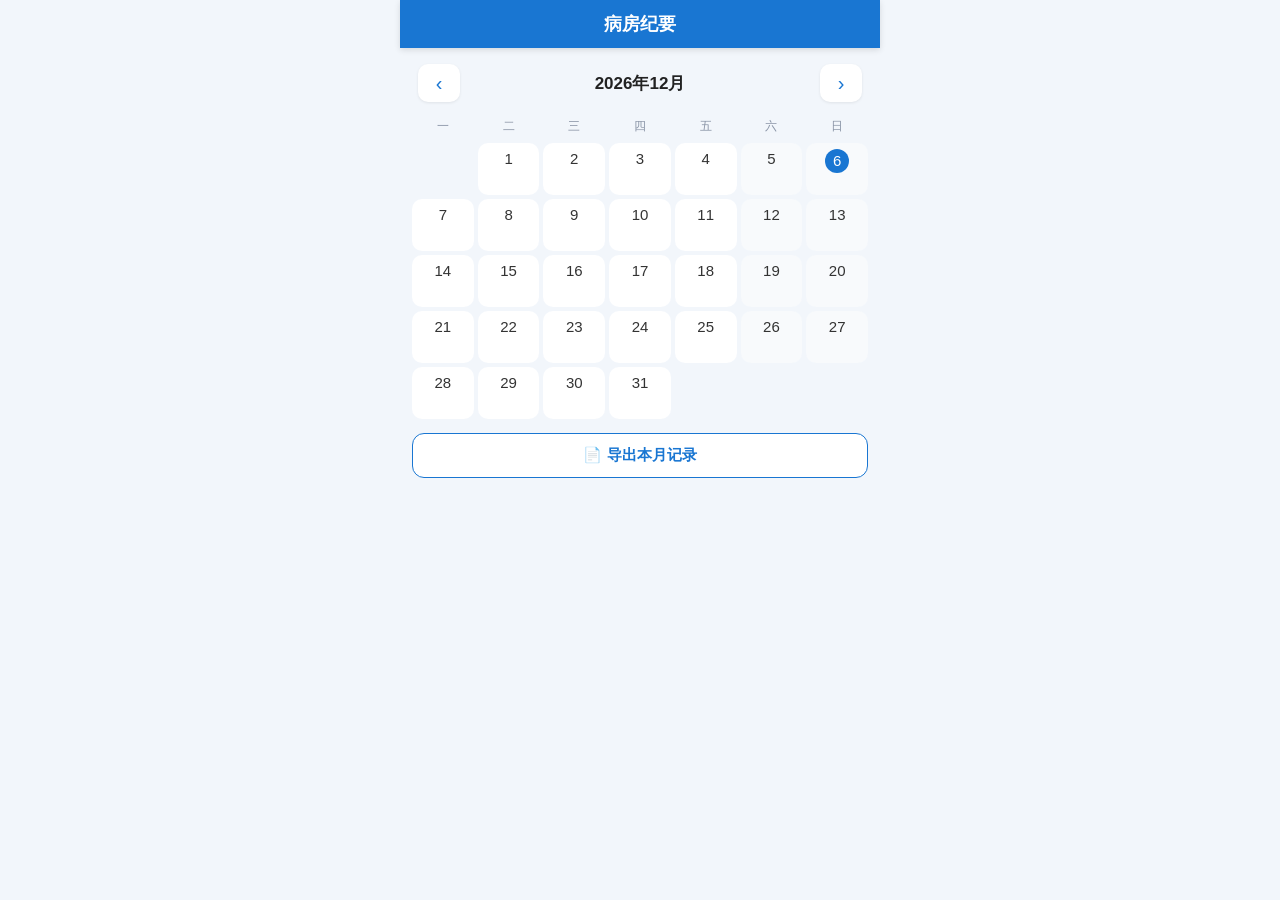
==== bingfang/index.html @ c1b01ab0 "新增病房纪要 PWA（bingfang/）" ====
<!DOCTYPE html>
<html lang="zh-CN">
<head>
<meta charset="UTF-8">
<meta name="viewport" content="width=device-width, initial-scale=1.0, maximum-scale=1.0, user-scalable=no, viewport-fit=cover">
<title>病房纪要</title>
<meta name="apple-mobile-web-app-capable" content="yes">
<meta name="mobile-web-app-capable" content="yes">
<meta name="apple-mobile-web-app-status-bar-style" content="default">
<meta name="apple-mobile-web-app-title" content="病房纪要">
<meta name="theme-color" content="#1976d2">
<link rel="apple-touch-icon" href="病房纪要-icon-180.png">
<link rel="icon" href="病房纪要-icon-192.png">
<link rel="manifest" href="manifest.json">
<style>
* { margin:0; padding:0; box-sizing:border-box; -webkit-tap-highlight-color:transparent; }
html,body { height:100%; }
body {
  font-family:-apple-system,BlinkMacSystemFont,"PingFang SC","Helvetica Neue",sans-serif;
  background:#f2f6fb; color:#222; max-width:480px; margin:0 auto;
  display:flex; flex-direction:column; height:100dvh;
}
header.appbar {
  background:#1976d2; color:#fff; padding:calc(env(safe-area-inset-top) + 12px) 16px 12px;
  font-size:18px; font-weight:600; text-align:center; flex-shrink:0;
  box-shadow:0 2px 6px rgba(0,0,0,.12); z-index:10;
}
main { flex:1; overflow-y:auto; -webkit-overflow-scrolling:touch; padding:12px 12px 20px; }

/* ===== 日历视图 ===== */
.cal-head { display:flex; align-items:center; justify-content:space-between; padding:4px 6px 12px; }
.cal-head .ym { font-size:17px; font-weight:600; }
.cal-head button {
  border:none; background:#fff; color:#1976d2; font-size:20px; width:42px; height:38px;
  border-radius:10px; box-shadow:0 1px 3px rgba(0,0,0,.08); cursor:pointer;
}
.cal-grid { display:grid; grid-template-columns:repeat(7,1fr); gap:4px; }
.cal-grid .dow { text-align:center; font-size:12px; color:#8a94a6; padding:4px 0; }
.cal-cell {
  background:#fff; border-radius:10px; min-height:52px; padding:5px 2px 6px;
  display:flex; flex-direction:column; align-items:center; gap:3px; cursor:pointer;
  border:1.5px solid transparent;
}
.cal-cell.blank { background:none; cursor:default; }
.cal-cell.weekend { background:#f8fafc; }
.cal-cell .num { font-size:15px; font-weight:500; color:#333; line-height:1.3; }
.cal-cell.today .num {
  background:#1976d2; color:#fff; border-radius:50%; width:24px; height:24px;
  display:flex; align-items:center; justify-content:center;
}
.cal-cell.has-note { border-color:#90caf9; }
.cal-cell .dot-mark { width:6px; height:6px; border-radius:50%; background:#43a047; }
.cal-cell .dot-mark.none { background:transparent; }
.export-btn {
  width:100%; margin-top:14px; border:1px solid #1976d2; background:#fff; color:#1976d2;
  font-size:15px; font-weight:600; padding:12px 0; border-radius:12px; cursor:pointer;
}
.export-btn:active { background:#e3f2fd; }

/* ===== 日记视图 ===== */
.day-head { display:flex; align-items:center; gap:10px; margin-bottom:12px; }
.back-btn {
  border:none; background:#fff; color:#1976d2; font-size:14px; font-weight:600;
  padding:9px 14px; border-radius:10px; box-shadow:0 1px 3px rgba(0,0,0,.08); cursor:pointer;
  white-space:nowrap;
}
.day-title { font-size:16px; font-weight:700; color:#1976d2; }
.slot-card { border-radius:14px; padding:14px; margin-bottom:14px; box-shadow:0 1px 4px rgba(0,0,0,.06); }
.slot-card.morning { background:#fff8e1; }
.slot-card.afternoon { background:#e3f2fd; }
.slot-card.evening { background:#f3e5f5; }
.slot-name { font-size:16px; font-weight:700; margin-bottom:10px; color:#333; }
.time-row { display:flex; align-items:center; gap:8px; margin-bottom:10px; }
.time-row label { font-size:13px; color:#5a6675; white-space:nowrap; }
.time-row select {
  flex:1; border:1px solid #d3dce8; border-radius:10px; padding:9px 10px; font-size:15px;
  background:#fff; color:#222; min-height:44px;
}
.time-row .sep { color:#8a94a6; }
.work-area, .people-input {
  width:100%; border:1px solid #d3dce8; border-radius:10px; padding:10px 12px;
  font-size:15px; line-height:1.6; background:#fff; color:#222; outline:none;
  font-family:inherit;
}
.work-area { min-height:96px; resize:vertical; margin-bottom:10px; }
.people-input { min-height:44px; margin-bottom:12px; }
.work-area:focus, .people-input:focus, .time-row select:focus { border-color:#1976d2; }
.save-btn {
  width:100%; border:none; background:#1976d2; color:#fff; font-size:15px; font-weight:600;
  padding:12px 0; border-radius:12px; cursor:pointer; min-height:46px;
}
.save-btn.saved { background:#43a047; }
</style>
</head>
<body>
<header class="appbar">病房纪要</header>
<main id="main"></main>
<script>
/* ================= 数据 ================= */
const LS_KEY = "wardNotes";
const SLOTS = [
  { key:"morning",   name:"上午", ico:"🌅", defStart:"08:00", defEnd:"12:00" },
  { key:"afternoon", name:"下午", ico:"🌞", defStart:"14:00", defEnd:"17:00" },
  { key:"evening",   name:"晚上", ico:"🌙", defStart:"19:00", defEnd:"21:00" }
];
function loadAll() {
  try { return JSON.parse(localStorage.getItem(LS_KEY)) || {}; }
  catch(e) { return {}; }
}
function saveAll(d) { localStorage.setItem(LS_KEY, JSON.stringify(d)); }
function pad(n){ return String(n).padStart(2,"0"); }
function dateKey(y,m,d){ return y+"-"+pad(m+1)+"-"+pad(d); }
function hasContent(rec) {
  if (!rec) return false;
  return SLOTS.some(s=>{
    const r = rec[s.key];
    return r && ((r.work && r.work.trim()) || (r.people && r.people.trim()));
  });
}

/* ================= 公共 ================= */
const main = document.getElementById("main");
const today = new Date(); today.setHours(0,0,0,0);
let calY = today.getFullYear(), calM = today.getMonth();
let curDate = null; // Date 对象，当前查看的记录日

function hourOptions(selected) {
  let h = "";
  for (let i=0;i<24;i++) {
    const v = pad(i)+":00";
    h += '<option value="'+v+'"'+(v===selected?" selected":"")+'>'+v+'</option>';
  }
  return h;
}

/* ================= 日历视图 ================= */
function renderCalendar() {
  curDate = null;
  const data = loadAll();
  const first = new Date(calY, calM, 1);
  const daysInMonth = new Date(calY, calM+1, 0).getDate();
  const offset = (first.getDay()+6)%7;

  let html = '<div class="cal-head">'
    + '<button onclick="changeMonth(-1)">‹</button>'
    + '<div class="ym">'+calY+'年'+(calM+1)+'月</div>'
    + '<button onclick="changeMonth(1)">›</button></div>';

  html += '<div class="cal-grid">';
  ["一","二","三","四","五","六","日"].forEach(d=>{ html += '<div class="dow">'+d+'</div>'; });
  for (let i=0;i<offset;i++) html += '<div class="cal-cell blank"></div>';
  for (let d=1; d<=daysInMonth; d++) {
    const date = new Date(calY, calM, d);
    const key = dateKey(calY, calM, d);
    const noted = hasContent(data[key]);
    let cls = "cal-cell";
    if (date.getDay()===0 || date.getDay()===6) cls += " weekend";
    if (date.getTime()===today.getTime()) cls += " today";
    if (noted) cls += " has-note";
    html += '<div class="'+cls+'" onclick="openDay('+d+')">'
      + '<div class="num">'+d+'</div>'
      + '<div class="dot-mark'+(noted?"":" none")+'"></div></div>';
  }
  html += '</div>';
  html += '<button class="export-btn" onclick="exportMonth()">📄 导出本月记录</button>';
  main.innerHTML = html;
}
function changeMonth(delta) {
  calM += delta;
  if (calM<0) { calM=11; calY--; }
  if (calM>11) { calM=0; calY++; }
  renderCalendar();
}
function openDay(d) {
  curDate = new Date(calY, calM, d);
  renderDay();
}

/* ================= 日记视图 ================= */
function getSlotData(key, slotKey) {
  const all = loadAll();
  const rec = all[key] || {};
  const s = SLOTS.find(x=>x.key===slotKey);
  const r = rec[slotKey] || {};
  return {
    start: r.start || s.defStart,
    end: r.end || s.defEnd,
    work: r.work || "",
    people: r.people || ""
  };
}

function renderDay() {
  const y = curDate.getFullYear(), m = curDate.getMonth(), d = curDate.getDate();
  const key = dateKey(y, m, d);
  const WD = ["日","一","二","三","四","五","六"];

  let html = '<div class="day-head">'
    + '<button class="back-btn" onclick="renderCalendar()">← 返回日历</button>'
    + '<div class="day-title">'+y+'年'+(m+1)+'月'+d+'日 周'+WD[curDate.getDay()]+'</div>'
    + '</div>';

  SLOTS.forEach(s=>{
    const v = getSlotData(key, s.key);
    html += '<div class="slot-card '+s.key+'">'
      + '<div class="slot-name">'+s.ico+' '+s.name+'</div>'
      + '<div class="time-row">'
      + '<label>开始</label><select id="'+s.key+'-start">'+hourOptions(v.start)+'</select>'
      + '<span class="sep">~</span>'
      + '<label>结束</label><select id="'+s.key+'-end">'+hourOptions(v.end)+'</select>'
      + '</div>'
      + '<textarea class="work-area" id="'+s.key+'-work" placeholder="记录今天做了什么…" onblur="autoSave(\''+s.key+'\')">'+escapeHtml(v.work)+'</textarea>'
      + '<input class="people-input" id="'+s.key+'-people" placeholder="见了谁…" value="'+escapeHtml(v.people)+'" onblur="autoSave(\''+s.key+'\')">'
      + '<button class="save-btn" id="'+s.key+'-btn" onclick="saveSlot(\''+s.key+'\',true)">保存</button>'
      + '</div>';
  });
  main.innerHTML = html;
}

function escapeHtml(t) {
  return String(t).replace(/&/g,"&amp;").replace(/</g,"&lt;").replace(/>/g,"&gt;").replace(/"/g,"&quot;");
}

function collectSlot(slotKey) {
  return {
    start: document.getElementById(slotKey+"-start").value,
    end: document.getElementById(slotKey+"-end").value,
    work: document.getElementById(slotKey+"-work").value,
    people: document.getElementById(slotKey+"-people").value
  };
}

function saveSlot(slotKey, feedback) {
  const key = dateKey(curDate.getFullYear(), curDate.getMonth(), curDate.getDate());
  const all = loadAll();
  if (!all[key]) all[key] = {};
  all[key][slotKey] = collectSlot(slotKey);
  saveAll(all);
  if (feedback) {
    const btn = document.getElementById(slotKey+"-btn");
    btn.textContent = "已保存 ✓";
    btn.classList.add("saved");
    setTimeout(()=>{ btn.textContent = "保存"; btn.classList.remove("saved"); }, 1200);
  }
}
function autoSave(slotKey) { saveSlot(slotKey, false); }

/* ================= 导出本月 ================= */
function exportMonth() {
  const data = loadAll();
  const daysInMonth = new Date(calY, calM+1, 0).getDate();
  const WD = ["日","一","二","三","四","五","六"];
  let lines = ["病房纪要导出：" + calY + "年" + (calM+1) + "月", ""];
  let count = 0;
  for (let d=1; d<=daysInMonth; d++) {
    const key = dateKey(calY, calM, d);
    const rec = data[key];
    if (!hasContent(rec)) continue;
    count++;
    const wd = new Date(calY, calM, d).getDay();
    lines.push("【"+key+" 周"+WD[wd]+"】");
    SLOTS.forEach(s=>{
      const r = rec[s.key];
      if (!r || (!r.work.trim() && !r.people.trim())) return;
      lines.push(s.ico + " " + s.name + "（" + (r.start||s.defStart) + " ~ " + (r.end||s.defEnd) + "）");
      if (r.work.trim()) lines.push("  工作：" + r.work.trim());
      if (r.people.trim()) lines.push("  会见：" + r.people.trim());
    });
    lines.push("");
  }
  if (!count) { alert("本月还没有任何记录"); return; }
  const blob = new Blob(["\ufeff" + lines.join("\n")], {type:"text/plain;charset=utf-8"});
  const a = document.createElement("a");
  a.href = URL.createObjectURL(blob);
  a.download = "病房纪要-" + calY + "-" + pad(calM+1) + ".txt";
  document.body.appendChild(a);
  a.click();
  document.body.removeChild(a);
  URL.revokeObjectURL(a.href);
}

/* ================= PWA ================= */
if ("serviceWorker" in navigator && location.protocol.indexOf("http")===0) {
  navigator.serviceWorker.register("sw.js").catch(()=>{});
}

/* ================= 启动 ================= */
renderCalendar();
</script>
</body>
</html>
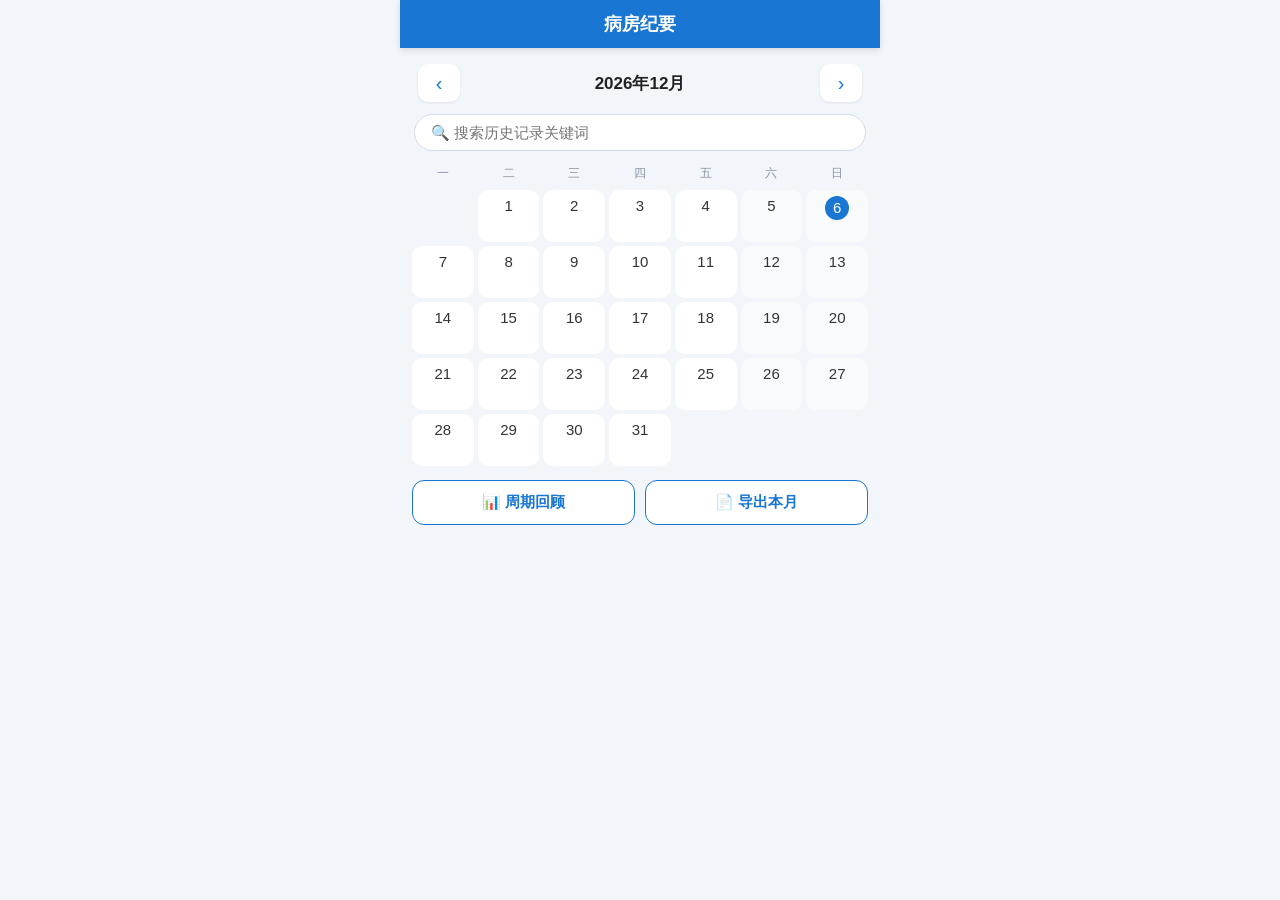
==== commit a209789a: "病房纪要 v2：多记录/IndexedDB/AI日报/周期回顾" ====
--- a/bingfang/index.html
+++ b/bingfang/index.html
@@ -26,6 +26,7 @@
   box-shadow:0 2px 6px rgba(0,0,0,.12); z-index:10;
 }
 main { flex:1; overflow-y:auto; -webkit-overflow-scrolling:touch; padding:12px 12px 20px; }
+button { font-family:inherit; }
 
 /* ===== 日历视图 ===== */
 .cal-head { display:flex; align-items:center; justify-content:space-between; padding:4px 6px 12px; }
@@ -34,6 +35,12 @@
   border:none; background:#fff; color:#1976d2; font-size:20px; width:42px; height:38px;
   border-radius:10px; box-shadow:0 1px 3px rgba(0,0,0,.08); cursor:pointer;
 }
+.search-box { padding:0 2px 10px; }
+.search-box input {
+  width:100%; border:1px solid #d3dce8; border-radius:20px; padding:9px 16px;
+  font-size:15px; background:#fff; outline:none; color:#222;
+}
+.search-box input:focus { border-color:#1976d2; }
 .cal-grid { display:grid; grid-template-columns:repeat(7,1fr); gap:4px; }
 .cal-grid .dow { text-align:center; font-size:12px; color:#8a94a6; padding:4px 0; }
 .cal-cell {
@@ -51,11 +58,19 @@
 .cal-cell.has-note { border-color:#90caf9; }
 .cal-cell .dot-mark { width:6px; height:6px; border-radius:50%; background:#43a047; }
 .cal-cell .dot-mark.none { background:transparent; }
-.export-btn {
-  width:100%; margin-top:14px; border:1px solid #1976d2; background:#fff; color:#1976d2;
+.cal-actions { display:flex; gap:10px; margin-top:14px; }
+.cal-actions button {
+  flex:1; border:1px solid #1976d2; background:#fff; color:#1976d2;
   font-size:15px; font-weight:600; padding:12px 0; border-radius:12px; cursor:pointer;
 }
-.export-btn:active { background:#e3f2fd; }
+.cal-actions button:active { background:#e3f2fd; }
+.search-result { margin-top:12px; background:#fff; border-radius:12px; padding:12px 14px; box-shadow:0 1px 4px rgba(0,0,0,.06); }
+.search-result h3 { font-size:15px; margin-bottom:8px; color:#1976d2; }
+.sr-item { padding:8px 2px; border-bottom:1px solid #f0f3f7; cursor:pointer; }
+.sr-item:last-child { border-bottom:none; }
+.sr-item .sr-date { font-size:12px; color:#1976d2; font-weight:600; margin-bottom:2px; }
+.sr-item .sr-text { font-size:14px; color:#333; overflow:hidden; text-overflow:ellipsis; white-space:nowrap; }
+.sr-item .sr-people { font-size:12px; color:#8a94a6; }
 
 /* ===== 日记视图 ===== */
 .day-head { display:flex; align-items:center; gap:10px; margin-bottom:12px; }
@@ -64,66 +79,201 @@
   padding:9px 14px; border-radius:10px; box-shadow:0 1px 3px rgba(0,0,0,.08); cursor:pointer;
   white-space:nowrap;
 }
-.day-title { font-size:16px; font-weight:700; color:#1976d2; }
+.day-title { font-size:16px; font-weight:700; color:#1976d2; flex:1; }
 .slot-card { border-radius:14px; padding:14px; margin-bottom:14px; box-shadow:0 1px 4px rgba(0,0,0,.06); }
 .slot-card.morning { background:#fff8e1; }
 .slot-card.afternoon { background:#e3f2fd; }
 .slot-card.evening { background:#f3e5f5; }
 .slot-name { font-size:16px; font-weight:700; margin-bottom:10px; color:#333; }
-.time-row { display:flex; align-items:center; gap:8px; margin-bottom:10px; }
-.time-row label { font-size:13px; color:#5a6675; white-space:nowrap; }
-.time-row select {
-  flex:1; border:1px solid #d3dce8; border-radius:10px; padding:9px 10px; font-size:15px;
-  background:#fff; color:#222; min-height:44px;
-}
-.time-row .sep { color:#8a94a6; }
-.work-area, .people-input {
-  width:100%; border:1px solid #d3dce8; border-radius:10px; padding:10px 12px;
-  font-size:15px; line-height:1.6; background:#fff; color:#222; outline:none;
-  font-family:inherit;
-}
-.work-area { min-height:96px; resize:vertical; margin-bottom:10px; }
-.people-input { min-height:44px; margin-bottom:12px; }
-.work-area:focus, .people-input:focus, .time-row select:focus { border-color:#1976d2; }
-.save-btn {
+.empty-slot { font-size:13px; color:#a0a8b5; text-align:center; padding:10px 0; }
+.rec-card {
+  background:#fff; border-radius:12px; padding:10px 12px; margin-bottom:10px;
+  box-shadow:0 1px 4px rgba(0,0,0,.08);
+}
+.rec-top { display:flex; align-items:center; gap:8px; margin-bottom:8px; }
+.rec-time {
+  border:1px solid #1976d2; border-radius:10px; padding:7px 10px; font-size:16px;
+  font-weight:700; color:#1976d2; background:#fff; min-height:42px; flex:1;
+}
+.rec-del {
+  border:none; background:#ffebee; color:#c62828; font-size:13px; padding:8px 12px;
+  border-radius:10px; cursor:pointer; white-space:nowrap; min-height:42px;
+}
+.rec-work, .rec-people {
+  width:100%; border:1px solid #d3dce8; border-radius:10px; padding:9px 12px;
+  font-size:15px; line-height:1.6; background:#fff; color:#222; outline:none; font-family:inherit;
+}
+.rec-work { min-height:64px; resize:vertical; margin-bottom:8px; }
+.rec-people { min-height:42px; }
+.rec-work:focus, .rec-people:focus, .rec-time:focus { border-color:#1976d2; }
+.rec-saved { font-size:11px; color:#43a047; text-align:right; height:14px; margin-top:3px; opacity:0; transition:opacity .3s; }
+.rec-saved.show { opacity:1; }
+.add-btn {
+  width:100%; border:1.5px dashed #90a4ae; background:rgba(255,255,255,.6); color:#546e7a;
+  font-size:14px; font-weight:600; padding:11px 0; border-radius:12px; cursor:pointer; min-height:46px;
+}
+.add-btn:active { background:#fff; }
+.day-export {
+  width:100%; margin-bottom:14px; border:1px solid #1976d2; background:#fff; color:#1976d2;
+  font-size:14px; font-weight:600; padding:11px 0; border-radius:12px; cursor:pointer;
+}
+
+/* ===== AI 日报 ===== */
+.ai-card { background:#fff; border-radius:14px; padding:14px; margin-bottom:14px; box-shadow:0 1px 4px rgba(0,0,0,.06); }
+.ai-card h3 { font-size:16px; margin-bottom:10px; color:#333; }
+.ai-config { background:#f6f9fc; border-radius:10px; padding:10px 12px; margin-bottom:10px; }
+.ai-config .cfg-row { display:flex; align-items:center; gap:8px; margin-bottom:8px; }
+.ai-config .cfg-row:last-child { margin-bottom:0; }
+.ai-config label { font-size:13px; color:#5a6675; width:52px; flex-shrink:0; }
+.ai-config select, .ai-config input {
+  flex:1; border:1px solid #d3dce8; border-radius:8px; padding:8px 10px; font-size:14px;
+  background:#fff; outline:none; min-height:40px;
+}
+.ai-config .cfg-note { font-size:11px; color:#99a3b0; margin-top:6px; }
+.ai-config-toggle { font-size:13px; color:#1976d2; background:none; border:none; cursor:pointer; padding:4px 0 8px; }
+.ai-gen-btn {
   width:100%; border:none; background:#1976d2; color:#fff; font-size:15px; font-weight:600;
   padding:12px 0; border-radius:12px; cursor:pointer; min-height:46px;
 }
-.save-btn.saved { background:#43a047; }
+.ai-gen-btn:disabled { background:#90caf9; }
+.summary-box {
+  margin-top:12px; border:1.5px solid #90caf9; border-radius:12px; padding:12px;
+  background:#f6fbff; font-size:14px; line-height:1.7; white-space:pre-wrap; word-break:break-word;
+}
+.summary-box .local-tag { display:block; font-size:11px; color:#e65100; margin-bottom:6px; }
+.summary-actions { display:flex; gap:10px; margin-top:10px; }
+.summary-actions button {
+  flex:1; border:1px solid #1976d2; background:#fff; color:#1976d2; font-size:13px;
+  font-weight:600; padding:9px 0; border-radius:10px; cursor:pointer;
+}
+
+/* ===== 周期回顾视图 ===== */
+.review-filter { background:#fff; border-radius:12px; padding:12px; margin-bottom:12px; box-shadow:0 1px 4px rgba(0,0,0,.06); }
+.review-filter .fr-row { display:flex; gap:10px; margin-bottom:10px; }
+.review-filter select {
+  flex:1; border:1px solid #d3dce8; border-radius:10px; padding:10px; font-size:15px;
+  background:#fff; min-height:44px; outline:none;
+}
+.review-filter .go-btn {
+  width:100%; border:none; background:#1976d2; color:#fff; font-size:15px; font-weight:600;
+  padding:12px 0; border-radius:12px; cursor:pointer; min-height:46px;
+}
+.review-head { display:flex; align-items:center; justify-content:space-between; margin:4px 2px 10px; }
+.review-head .rh-title { font-size:15px; font-weight:700; color:#1976d2; }
+.review-head .rh-actions { display:flex; gap:6px; }
+.review-head .rh-actions button {
+  border:1px solid #d3dce8; background:#fff; color:#5a6675; font-size:12px;
+  padding:6px 10px; border-radius:8px; cursor:pointer;
+}
+.timeline { position:relative; padding-left:18px; }
+.timeline::before {
+  content:""; position:absolute; left:5px; top:8px; bottom:8px; width:2px; background:#bbdefb; border-radius:1px;
+}
+.time-group { position:relative; margin-bottom:14px; }
+.time-group::before {
+  content:""; position:absolute; left:-17px; top:10px; width:10px; height:10px;
+  border-radius:50%; background:#1976d2; border:2px solid #fff; box-shadow:0 0 0 2px #bbdefb;
+}
+.time-tag {
+  display:inline-flex; align-items:center; gap:6px; background:#1976d2; color:#fff;
+  font-size:15px; font-weight:700; padding:5px 14px; border-radius:16px; margin-bottom:8px;
+}
+.time-tag .fire { font-size:11px; background:#ff7043; border-radius:8px; padding:1px 6px; font-weight:600; }
+.tg-rec {
+  background:#fff; border-radius:10px; padding:9px 12px; margin-bottom:6px;
+  box-shadow:0 1px 3px rgba(0,0,0,.05); display:flex; align-items:center; gap:8px;
+}
+.tg-rec.alt { background:#f4f8fd; }
+.tg-rec .tg-body { flex:1; min-width:0; }
+.tg-rec .tg-date { font-size:12px; color:#1976d2; font-weight:600; }
+.tg-rec .tg-work { font-size:14px; color:#333; line-height:1.5; word-break:break-word; }
+.tg-rec .tg-people { font-size:12px; color:#8a94a6; }
+.tg-rec .tg-jump {
+  border:none; background:#e3f2fd; color:#1976d2; font-size:12px; padding:6px 10px;
+  border-radius:8px; cursor:pointer; white-space:nowrap; flex-shrink:0;
+}
+.review-stats {
+  background:#fff; border-radius:12px; padding:12px 14px; margin-top:4px;
+  font-size:13px; color:#5a6675; box-shadow:0 1px 4px rgba(0,0,0,.06); line-height:1.8;
+}
+.review-stats b { color:#1976d2; }
+.empty-tip { color:#99a; font-size:14px; text-align:center; padding:20px 0; }
 </style>
 </head>
 <body>
 <header class="appbar">病房纪要</header>
 <main id="main"></main>
 <script>
-/* ================= 数据 ================= */
-const LS_KEY = "wardNotes";
+/* ================= 数据层（IndexedDB） ================= */
+// 结构：{ date:"2026-08-19", morning:[{time,work,people}], afternoon:[...], evening:[...], summary:"" }
 const SLOTS = [
-  { key:"morning",   name:"上午", ico:"🌅", defStart:"08:00", defEnd:"12:00" },
-  { key:"afternoon", name:"下午", ico:"🌞", defStart:"14:00", defEnd:"17:00" },
-  { key:"evening",   name:"晚上", ico:"🌙", defStart:"19:00", defEnd:"21:00" }
+  { key:"morning",   name:"上午", ico:"🌅", defTime:"09:00" },
+  { key:"afternoon", name:"下午", ico:"🌞", defTime:"15:00" },
+  { key:"evening",   name:"晚上", ico:"🌙", defTime:"20:00" }
 ];
-function loadAll() {
-  try { return JSON.parse(localStorage.getItem(LS_KEY)) || {}; }
-  catch(e) { return {}; }
-}
-function saveAll(d) { localStorage.setItem(LS_KEY, JSON.stringify(d)); }
-function pad(n){ return String(n).padStart(2,"0"); }
-function dateKey(y,m,d){ return y+"-"+pad(m+1)+"-"+pad(d); }
+const WD_NAMES = ["周日","周一","周二","周三","周四","周五","周六"];
+let db = null;
+let ALL = {}; // 内存缓存：date -> record
+
+function openDB() {
+  return new Promise((resolve, reject) => {
+    const req = indexedDB.open("wardNotesDB", 1);
+    req.onupgradeneeded = e => {
+      const d = e.target.result;
+      if (!d.objectStoreNames.contains("notes")) d.createObjectStore("notes", { keyPath:"date" });
+    };
+    req.onsuccess = e => { db = e.target.result; resolve(); };
+    req.onerror = () => reject(req.error);
+  });
+}
+function idbPut(rec) {
+  return new Promise(res => {
+    const r = db.transaction("notes","readwrite").objectStore("notes").put(rec);
+    r.onsuccess = () => res(); r.onerror = () => res();
+  });
+}
+function idbAll() {
+  return new Promise(res => {
+    const r = db.transaction("notes","readonly").objectStore("notes").getAll();
+    r.onsuccess = () => res(r.result || []); r.onerror = () => res([]);
+  });
+}
+function emptyRec(date) { return { date:date, morning:[], afternoon:[], evening:[], summary:"" }; }
+function getRec(date) { return ALL[date] || emptyRec(date); }
 function hasContent(rec) {
   if (!rec) return false;
-  return SLOTS.some(s=>{
-    const r = rec[s.key];
-    return r && ((r.work && r.work.trim()) || (r.people && r.people.trim()));
-  });
+  return SLOTS.some(s => (rec[s.key]||[]).some(r => (r.work&&r.work.trim()) || (r.people&&r.people.trim())));
+}
+
+/* ---- v1 localStorage → v2 IndexedDB 迁移（只执行一次） ---- */
+async function migrateV1() {
+  if (localStorage.getItem("wardNotes_migrated")) return;
+  let v1 = null;
+  try { v1 = JSON.parse(localStorage.getItem("wardNotes")); } catch(e) {}
+  localStorage.setItem("wardNotes_migrated", "1");
+  if (!v1) return;
+  for (const date of Object.keys(v1)) {
+    const old = v1[date];
+    const rec = emptyRec(date);
+    SLOTS.forEach(s => {
+      const r = old[s.key];
+      if (r && ((r.work && r.work.trim()) || (r.people && r.people.trim())))
+        rec[s.key].push({ time: r.start || s.defTime, work: r.work || "", people: r.people || "" });
+    });
+    if (hasContent(rec)) { ALL[date] = rec; await idbPut(rec); }
+  }
 }
 
 /* ================= 公共 ================= */
 const main = document.getElementById("main");
 const today = new Date(); today.setHours(0,0,0,0);
 let calY = today.getFullYear(), calM = today.getMonth();
-let curDate = null; // Date 对象，当前查看的记录日
-
+let curDate = null;
+let searchQ = "";
+
+function pad(n){ return String(n).padStart(2,"0"); }
+function dateKey(y,m,d){ return y+"-"+pad(m+1)+"-"+pad(d); }
+function escapeHtml(t){ return String(t).replace(/&/g,"&amp;").replace(/</g,"&lt;").replace(/>/g,"&gt;").replace(/"/g,"&quot;"); }
 function hourOptions(selected) {
   let h = "";
   for (let i=0;i<24;i++) {
@@ -132,11 +282,22 @@
   }
   return h;
 }
+function fmtCN(key) { // "2026-08-05" -> "8月5日"
+  const p = key.split("-");
+  return parseInt(p[1])+"月"+parseInt(p[2])+"日";
+}
+function weekId(key) { // 用于"横跨 N 周"统计：该日期所在周的周一
+  const d = new Date(key+"T00:00:00");
+  d.setDate(d.getDate() - (d.getDay()+6)%7);
+  return dateKey(d.getFullYear(), d.getMonth(), d.getDate());
+}
+function debounce(fn, ms) {
+  let t; return function(){ clearTimeout(t); const a=arguments, s=this; t=setTimeout(()=>fn.apply(s,a), ms); };
+}
 
 /* ================= 日历视图 ================= */
 function renderCalendar() {
   curDate = null;
-  const data = loadAll();
   const first = new Date(calY, calM, 1);
   const daysInMonth = new Date(calY, calM+1, 0).getDate();
   const offset = (first.getDay()+6)%7;
@@ -145,6 +306,9 @@
     + '<button onclick="changeMonth(-1)">‹</button>'
     + '<div class="ym">'+calY+'年'+(calM+1)+'月</div>'
     + '<button onclick="changeMonth(1)">›</button></div>';
+
+  html += '<div class="search-box"><input type="search" placeholder="🔍 搜索历史记录关键词" value="'
+    + escapeHtml(searchQ) + '" oninput="doSearch(this.value)"></div>';
 
   html += '<div class="cal-grid">';
   ["一","二","三","四","五","六","日"].forEach(d=>{ html += '<div class="dow">'+d+'</div>'; });
@@ -152,7 +316,7 @@
   for (let d=1; d<=daysInMonth; d++) {
     const date = new Date(calY, calM, d);
     const key = dateKey(calY, calM, d);
-    const noted = hasContent(data[key]);
+    const noted = hasContent(ALL[key]);
     let cls = "cal-cell";
     if (date.getDay()===0 || date.getDay()===6) cls += " weekend";
     if (date.getTime()===today.getTime()) cls += " today";
@@ -162,8 +326,15 @@
       + '<div class="dot-mark'+(noted?"":" none")+'"></div></div>';
   }
   html += '</div>';
-  html += '<button class="export-btn" onclick="exportMonth()">📄 导出本月记录</button>';
+
+  html += '<div class="cal-actions">'
+    + '<button onclick="renderReview()">📊 周期回顾</button>'
+    + '<button onclick="exportMonth()">📄 导出本月</button>'
+    + '</div>';
+
+  html += '<div id="searchResult"></div>';
   main.innerHTML = html;
+  applySearch();
 }
 function changeMonth(delta) {
   calM += delta;
@@ -171,112 +342,448 @@
   if (calM>11) { calM=0; calY++; }
   renderCalendar();
 }
-function openDay(d) {
-  curDate = new Date(calY, calM, d);
+function openDay(d) { curDate = new Date(calY, calM, d); renderDay(); }
+function openDayByKey(key) {
+  const p = key.split("-").map(Number);
+  calY = p[0]; calM = p[1]-1;
+  curDate = new Date(p[0], p[1]-1, p[2]);
   renderDay();
 }
 
+/* ---- 历史记录搜索 ---- */
+function doSearch(q) { searchQ = q.trim(); applySearch(); }
+function applySearch() {
+  const box = document.getElementById("searchResult");
+  if (!box) return;
+  if (!searchQ) { box.innerHTML = ""; return; }
+  const hits = [];
+  Object.keys(ALL).sort().forEach(date => {
+    const rec = ALL[date];
+    SLOTS.forEach(s => {
+      (rec[s.key]||[]).forEach(r => {
+        if ((r.work && r.work.includes(searchQ)) || (r.people && r.people.includes(searchQ)))
+          hits.push({ date:date, slot:s, r:r });
+      });
+    });
+  });
+  let html = '<div class="search-result"><h3>“'+escapeHtml(searchQ)+'”找到 '+hits.length+' 条记录</h3>';
+  if (!hits.length) html += '<div class="empty-tip">没有匹配的记录</div>';
+  hits.forEach(h => {
+    html += '<div class="sr-item" onclick="openDayByKey(\''+h.date+'\')">'
+      + '<div class="sr-date">'+h.date+' '+WD_NAMES[new Date(h.date+"T00:00:00").getDay()]+' · '+h.slot.ico+' '+h.slot.name+' '+h.r.time+'</div>'
+      + '<div class="sr-text">'+escapeHtml(h.r.work||"（无工作内容）")+'</div>'
+      + (h.r.people ? '<div class="sr-people">人员：'+escapeHtml(h.r.people)+'</div>' : '')
+      + '</div>';
+  });
+  html += '</div>';
+  box.innerHTML = html;
+}
+
 /* ================= 日记视图 ================= */
-function getSlotData(key, slotKey) {
-  const all = loadAll();
-  const rec = all[key] || {};
-  const s = SLOTS.find(x=>x.key===slotKey);
-  const r = rec[slotKey] || {};
-  return {
-    start: r.start || s.defStart,
-    end: r.end || s.defEnd,
-    work: r.work || "",
-    people: r.people || ""
-  };
+const debouncedSave = debounce(saveCurDate, 500);
+
+function saveCurDate() {
+  const key = dateKey(curDate.getFullYear(), curDate.getMonth(), curDate.getDate());
+  idbPut(ALL[key]);
 }
 
 function renderDay() {
   const y = curDate.getFullYear(), m = curDate.getMonth(), d = curDate.getDate();
   const key = dateKey(y, m, d);
-  const WD = ["日","一","二","三","四","五","六"];
+  if (!ALL[key]) ALL[key] = emptyRec(key);
+  const rec = ALL[key];
 
   let html = '<div class="day-head">'
     + '<button class="back-btn" onclick="renderCalendar()">← 返回日历</button>'
-    + '<div class="day-title">'+y+'年'+(m+1)+'月'+d+'日 周'+WD[curDate.getDay()]+'</div>'
+    + '<div class="day-title">'+y+'年'+(m+1)+'月'+d+'日 周'+WD_NAMES[curDate.getDay()].slice(1)+'</div>'
     + '</div>';
 
-  SLOTS.forEach(s=>{
-    const v = getSlotData(key, s.key);
+  SLOTS.forEach(s => {
+    const list = rec[s.key] || [];
     html += '<div class="slot-card '+s.key+'">'
-      + '<div class="slot-name">'+s.ico+' '+s.name+'</div>'
-      + '<div class="time-row">'
-      + '<label>开始</label><select id="'+s.key+'-start">'+hourOptions(v.start)+'</select>'
-      + '<span class="sep">~</span>'
-      + '<label>结束</label><select id="'+s.key+'-end">'+hourOptions(v.end)+'</select>'
-      + '</div>'
-      + '<textarea class="work-area" id="'+s.key+'-work" placeholder="记录今天做了什么…" onblur="autoSave(\''+s.key+'\')">'+escapeHtml(v.work)+'</textarea>'
-      + '<input class="people-input" id="'+s.key+'-people" placeholder="见了谁…" value="'+escapeHtml(v.people)+'" onblur="autoSave(\''+s.key+'\')">'
-      + '<button class="save-btn" id="'+s.key+'-btn" onclick="saveSlot(\''+s.key+'\',true)">保存</button>'
+      + '<div class="slot-name">'+s.ico+' '+s.name+'</div>';
+    if (!list.length) html += '<div class="empty-slot">'+s.name+'暂无记录，点击添加</div>';
+    list.forEach((r, idx) => {
+      html += '<div class="rec-card">'
+        + '<div class="rec-top">'
+        + '<select class="rec-time" id="'+s.key+'-'+idx+'-time" onchange="updateRecord(\''+s.key+'\','+idx+')">'+hourOptions(r.time || s.defTime)+'</select>'
+        + '<button class="rec-del" onclick="deleteRecord(\''+s.key+'\','+idx+')">删除</button>'
+        + '</div>'
+        + '<textarea class="rec-work" id="'+s.key+'-'+idx+'-work" placeholder="做了什么…" oninput="updateRecord(\''+s.key+'\','+idx+')">'+escapeHtml(r.work||"")+'</textarea>'
+        + '<input class="rec-people" id="'+s.key+'-'+idx+'-people" placeholder="见了谁…" value="'+escapeHtml(r.people||"")+'" oninput="updateRecord(\''+s.key+'\','+idx+')">'
+        + '<div class="rec-saved" id="'+s.key+'-'+idx+'-saved">已自动保存 ✓</div>'
+        + '</div>';
+    });
+    html += '<button class="add-btn" onclick="addRecord(\''+s.key+'\')">+ 添加记录</button>'
       + '</div>';
   });
+
+  html += '<button class="day-export" onclick="exportDay()">📄 导出当日记录</button>';
+  html += renderAICard(rec);
   main.innerHTML = html;
 }
 
-function escapeHtml(t) {
-  return String(t).replace(/&/g,"&amp;").replace(/</g,"&lt;").replace(/>/g,"&gt;").replace(/"/g,"&quot;");
-}
-
-function collectSlot(slotKey) {
-  return {
-    start: document.getElementById(slotKey+"-start").value,
-    end: document.getElementById(slotKey+"-end").value,
-    work: document.getElementById(slotKey+"-work").value,
-    people: document.getElementById(slotKey+"-people").value
+function updateRecord(slotKey, idx) {
+  const key = dateKey(curDate.getFullYear(), curDate.getMonth(), curDate.getDate());
+  const rec = ALL[key];
+  rec[slotKey][idx] = {
+    time: document.getElementById(slotKey+"-"+idx+"-time").value,
+    work: document.getElementById(slotKey+"-"+idx+"-work").value,
+    people: document.getElementById(slotKey+"-"+idx+"-people").value
   };
-}
-
-function saveSlot(slotKey, feedback) {
+  debouncedSave();
+  const tag = document.getElementById(slotKey+"-"+idx+"-saved");
+  tag.classList.add("show");
+  clearTimeout(tag._t);
+  tag._t = setTimeout(()=>tag.classList.remove("show"), 1200);
+}
+
+function addRecord(slotKey) {
   const key = dateKey(curDate.getFullYear(), curDate.getMonth(), curDate.getDate());
-  const all = loadAll();
-  if (!all[key]) all[key] = {};
-  all[key][slotKey] = collectSlot(slotKey);
-  saveAll(all);
-  if (feedback) {
-    const btn = document.getElementById(slotKey+"-btn");
-    btn.textContent = "已保存 ✓";
-    btn.classList.add("saved");
-    setTimeout(()=>{ btn.textContent = "保存"; btn.classList.remove("saved"); }, 1200);
-  }
-}
-function autoSave(slotKey) { saveSlot(slotKey, false); }
-
-/* ================= 导出本月 ================= */
+  const s = SLOTS.find(x=>x.key===slotKey);
+  ALL[key][slotKey].push({ time: s.defTime, work: "", people: "" });
+  saveCurDate();
+  renderDay();
+}
+
+function deleteRecord(slotKey, idx) {
+  if (!confirm("删除这条记录？")) return;
+  const key = dateKey(curDate.getFullYear(), curDate.getMonth(), curDate.getDate());
+  ALL[key][slotKey].splice(idx, 1);
+  saveCurDate();
+  renderDay();
+}
+
+/* ================= 导出 ================= */
+function buildDayText(key) {
+  const rec = ALL[key];
+  if (!hasContent(rec)) return null;
+  const d = new Date(key+"T00:00:00");
+  const lines = ["【"+key+" "+WD_NAMES[d.getDay()]+"】"];
+  SLOTS.forEach(s => {
+    (rec[s.key]||[]).forEach(r => {
+      if (!(r.work&&r.work.trim()) && !(r.people&&r.people.trim())) return;
+      lines.push(s.ico+" "+s.name+" "+(r.time||""));
+      if (r.work && r.work.trim()) lines.push("  工作："+r.work.trim());
+      if (r.people && r.people.trim()) lines.push("  会见："+r.people.trim());
+    });
+  });
+  if (rec.summary) { lines.push("🤖 日报："); lines.push(rec.summary); }
+  return lines.join("\n");
+}
+function downloadText(filename, text) {
+  const blob = new Blob(["\ufeff"+text], { type:"text/plain;charset=utf-8" });
+  const a = document.createElement("a");
+  a.href = URL.createObjectURL(blob);
+  a.download = filename;
+  document.body.appendChild(a); a.click(); document.body.removeChild(a);
+  URL.revokeObjectURL(a.href);
+}
+function exportDay() {
+  const key = dateKey(curDate.getFullYear(), curDate.getMonth(), curDate.getDate());
+  const text = buildDayText(key);
+  if (!text) { alert("当日还没有任何记录"); return; }
+  downloadText("病房纪要-"+key+".txt", text+"\n");
+}
 function exportMonth() {
-  const data = loadAll();
   const daysInMonth = new Date(calY, calM+1, 0).getDate();
-  const WD = ["日","一","二","三","四","五","六"];
-  let lines = ["病房纪要导出：" + calY + "年" + (calM+1) + "月", ""];
+  const parts = ["病房纪要导出："+calY+"年"+(calM+1)+"月", ""];
   let count = 0;
   for (let d=1; d<=daysInMonth; d++) {
-    const key = dateKey(calY, calM, d);
-    const rec = data[key];
-    if (!hasContent(rec)) continue;
-    count++;
-    const wd = new Date(calY, calM, d).getDay();
-    lines.push("【"+key+" 周"+WD[wd]+"】");
-    SLOTS.forEach(s=>{
-      const r = rec[s.key];
-      if (!r || (!r.work.trim() && !r.people.trim())) return;
-      lines.push(s.ico + " " + s.name + "（" + (r.start||s.defStart) + " ~ " + (r.end||s.defEnd) + "）");
-      if (r.work.trim()) lines.push("  工作：" + r.work.trim());
-      if (r.people.trim()) lines.push("  会见：" + r.people.trim());
+    const t = buildDayText(dateKey(calY, calM, d));
+    if (t) { count++; parts.push(t, ""); }
+  }
+  if (!count) { alert("本月还没有任何记录"); return; }
+  downloadText("病房纪要-"+calY+"-"+pad(calM+1)+".txt", parts.join("\n"));
+}
+
+/* ================= AI 生成日报 ================= */
+// 配置存 localStorage（base64 混淆，仅本机浏览器，不上传服务器）
+const AI_PROVIDERS = {
+  deepseek: { name:"DeepSeek", base:"https://api.deepseek.com/v1", model:"deepseek-chat" },
+  openai:   { name:"OpenAI", base:"https://api.openai.com/v1", model:"gpt-4o-mini" },
+  custom:   { name:"自定义（OpenAI 兼容）", base:"", model:"" }
+};
+function aiCfg() {
+  const p = localStorage.getItem("wn_ai_provider") || "";
+  let key = "";
+  try { key = atob(localStorage.getItem("wn_ai_key_b64") || ""); } catch(e) {}
+  return {
+    provider: p,
+    base: localStorage.getItem("wn_ai_base") || (AI_PROVIDERS[p] ? AI_PROVIDERS[p].base : ""),
+    model: localStorage.getItem("wn_ai_model") || (AI_PROVIDERS[p] ? AI_PROVIDERS[p].model : ""),
+    key: key
+  };
+}
+let aiCfgOpen = false;
+
+function renderAICard(rec) {
+  const cfg = aiCfg();
+  let html = '<div class="ai-card"><h3>🤖 AI 生成日报</h3>';
+  if (aiCfgOpen) {
+    html += '<div class="ai-config">'
+      + '<div class="cfg-row"><label>服务商</label><select id="ai-provider" onchange="aiProviderChange()">'
+      + '<option value="">未配置（用本地总结）</option>'
+      + Object.keys(AI_PROVIDERS).map(k=>'<option value="'+k+'"'+(cfg.provider===k?" selected":"")+'>'+AI_PROVIDERS[k].name+'</option>').join("")
+      + '</select></div>'
+      + '<div class="cfg-row"><label>API Key</label><input type="password" id="ai-key" placeholder="sk-..." value="'+escapeHtml(cfg.key)+'"></div>'
+      + '<div class="cfg-row"><label>接口</label><input id="ai-base" placeholder="https://api.deepseek.com/v1" value="'+escapeHtml(cfg.base)+'"></div>'
+      + '<div class="cfg-row"><label>模型</label><input id="ai-model" placeholder="deepseek-chat" value="'+escapeHtml(cfg.model)+'"></div>'
+      + '<div class="cfg-note">🔒 配置仅保存在本机浏览器（base64 混淆存储），不会上传到任何服务器。</div>'
+      + '</div>';
+  }
+  html += '<button class="ai-config-toggle" onclick="toggleAICfg()">'
+    + (aiCfgOpen ? "收起配置 ▲" : (cfg.key ? "修改 API 配置 ▼" : "配置 API（可选）▼")) + '</button>';
+  html += '<button class="ai-gen-btn" id="ai-gen" onclick="generateSummary()">生成日报</button>';
+  if (rec.summary) {
+    const isLocal = rec.summary.indexOf("【本地总结】") === 0;
+    html += '<div class="summary-box" id="summaryBox">'
+      + (isLocal ? '<span class="local-tag">已使用本地总结，配置 API 可获得更智能结果</span>' : '')
+      + escapeHtml(rec.summary.replace(/^【本地总结】\n?/, "")) + '</div>'
+      + '<div class="summary-actions">'
+      + '<button onclick="generateSummary()">🔄 重新生成</button>'
+      + '<button onclick="copySummary()">📋 复制总结</button>'
+      + '</div>';
+  }
+  html += '</div>';
+  return html;
+}
+function toggleAICfg() { aiCfgOpen = !aiCfgOpen; saveAICfg(); renderDay(); }
+function aiProviderChange() {
+  const p = document.getElementById("ai-provider").value;
+  if (AI_PROVIDERS[p]) {
+    document.getElementById("ai-base").value = AI_PROVIDERS[p].base;
+    document.getElementById("ai-model").value = AI_PROVIDERS[p].model;
+  }
+}
+function saveAICfg() {
+  const pEl = document.getElementById("ai-provider");
+  if (!pEl) return;
+  localStorage.setItem("wn_ai_provider", pEl.value);
+  localStorage.setItem("wn_ai_key_b64", btoa(document.getElementById("ai-key").value || ""));
+  localStorage.setItem("wn_ai_base", document.getElementById("ai-base").value.trim());
+  localStorage.setItem("wn_ai_model", document.getElementById("ai-model").value.trim());
+}
+
+function collectDayLines() {
+  const key = dateKey(curDate.getFullYear(), curDate.getMonth(), curDate.getDate());
+  const rec = ALL[key];
+  const lines = [];
+  SLOTS.forEach(s => {
+    (rec[s.key]||[]).forEach(r => {
+      if (!(r.work&&r.work.trim()) && !(r.people&&r.people.trim())) return;
+      lines.push("["+(r.time||"--:--")+" "+s.name+"] "+(r.work||"").trim()+(r.people&&r.people.trim() ? " | 人员："+r.people.trim() : ""));
+    });
+  });
+  return lines;
+}
+
+function localSummary(lines) {
+  const peopleSet = [];
+  lines.forEach(l => {
+    const m = l.match(/人员：(.+)$/);
+    if (m) m[1].split(/[、，,\s\/]+/).forEach(p => { if (p && !peopleSet.includes(p)) peopleSet.push(p); });
+  });
+  let text = "【本地总结】\n今日共 "+lines.length+" 条工作记录：\n";
+  lines.forEach(l => { text += "· " + l + "\n"; });
+  if (peopleSet.length) text += "涉及人员："+peopleSet.join("、")+"\n";
+  text += "（以上为规则拼接的基础总结，配置 API 后可获得更智能的梳理）";
+  return text;
+}
+
+async function generateSummary() {
+  saveAICfg();
+  const lines = collectDayLines();
+  if (!lines.length) { alert("当日还没有记录，先添加记录再生成日报"); return; }
+  const key = dateKey(curDate.getFullYear(), curDate.getMonth(), curDate.getDate());
+  const cfg = aiCfg();
+  const btn = document.getElementById("ai-gen");
+  btn.disabled = true; btn.textContent = "生成中…";
+
+  let summary = null;
+  if (cfg.key && cfg.base && cfg.model) {
+    const prompt = "你是一名医疗工作助手。请根据以下病房工作记录，生成一份简洁的日报摘要。\n"
+      + "要求：按时间顺序梳理，突出重点工作、关键人员和待办事项。语言专业、简洁。\n\n记录：\n" + lines.join("\n");
+    try {
+      const ctrl = new AbortController();
+      const timer = setTimeout(()=>ctrl.abort(), 30000);
+      const resp = await fetch(cfg.base.replace(/\/+$/,"")+"/chat/completions", {
+        method: "POST",
+        headers: { "Content-Type":"application/json", "Authorization":"Bearer "+cfg.key },
+        body: JSON.stringify({ model: cfg.model, messages: [{ role:"user", content: prompt }] }),
+        signal: ctrl.signal
+      });
+      clearTimeout(timer);
+      if (!resp.ok) throw new Error("HTTP "+resp.status);
+      const data = await resp.json();
+      summary = data.choices && data.choices[0] && data.choices[0].message && data.choices[0].message.content;
+      if (!summary) throw new Error("empty");
+    } catch(e) {
+      summary = null;
+    }
+  }
+  if (!summary) summary = localSummary(lines);
+
+  ALL[key].summary = summary;
+  saveCurDate();
+  aiCfgOpen = false;
+  renderDay();
+}
+
+function copySummary() {
+  const key = dateKey(curDate.getFullYear(), curDate.getMonth(), curDate.getDate());
+  const text = (ALL[key].summary || "").replace(/^【本地总结】\n?/, "");
+  const done = () => alert("已复制到剪贴板");
+  if (navigator.clipboard && navigator.clipboard.writeText) {
+    navigator.clipboard.writeText(text).then(done).catch(()=>fallbackCopy(text, done));
+  } else fallbackCopy(text, done);
+}
+function fallbackCopy(text, done) {
+  const ta = document.createElement("textarea");
+  ta.value = text; document.body.appendChild(ta); ta.select();
+  try { document.execCommand("copy"); done(); } catch(e) {}
+  document.body.removeChild(ta);
+}
+
+/* ================= 📊 周期规律回顾 ================= */
+let reviewWeekday = 2;  // 默认周二（1=周一 … 7=周日）
+let reviewSlot = "morning";
+let reviewOrder = "asc"; // asc=旧→新, desc=新→旧
+let reviewRan = false;
+
+function renderReview() {
+  curDate = null;
+  const slotObj = SLOTS.find(s=>s.key===reviewSlot);
+  let html = '<div class="day-head">'
+    + '<button class="back-btn" onclick="renderCalendar()">← 返回日历</button>'
+    + '<div class="day-title">📊 周期规律回顾</div>'
+    + '</div>';
+
+  html += '<div class="review-filter"><div class="fr-row">'
+    + '<select id="rv-weekday">'
+    + ["周一","周二","周三","周四","周五","周六","周日"].map((n,i)=>'<option value="'+(i+1)+'"'+(reviewWeekday===i+1?" selected":"")+'>'+n+'</option>').join("")
+    + '</select>'
+    + '<select id="rv-slot">'
+    + SLOTS.map(s=>'<option value="'+s.key+'"'+(reviewSlot===s.key?" selected":"")+'>'+s.ico+' '+s.name+'</option>').join("")
+    + '</select>'
+    + '</div>'
+    + '<button class="go-btn" onclick="runReview()">查看规律</button>'
+    + '</div>';
+
+  html += '<div id="reviewResult"></div>';
+  main.innerHTML = html;
+  if (reviewRan) runReview();
+}
+
+function runReview() {
+  reviewWeekday = parseInt(document.getElementById("rv-weekday").value);
+  reviewSlot = document.getElementById("rv-slot").value;
+  reviewRan = true;
+  const slotObj = SLOTS.find(s=>s.key===reviewSlot);
+  const wdName = ["","周一","周二","周三","周四","周五","周六","周日"][reviewWeekday];
+  const box = document.getElementById("reviewResult");
+
+  // 收集匹配记录
+  const byTime = {}; // time -> [{date, work, people}]
+  Object.keys(ALL).forEach(date => {
+    const d = new Date(date+"T00:00:00");
+    const wd = d.getDay()===0 ? 7 : d.getDay();
+    if (wd !== reviewWeekday) return;
+    (ALL[date][reviewSlot]||[]).forEach(r => {
+      if (!(r.work&&r.work.trim()) && !(r.people&&r.people.trim())) return;
+      const t = r.time || "未定";
+      if (!byTime[t]) byTime[t] = [];
+      byTime[t].push({ date:date, work:(r.work||"").trim(), people:(r.people||"").trim() });
+    });
+  });
+
+  const times = Object.keys(byTime).sort();
+  let total = 0;
+  const weekSet = {};
+  const peopleCount = {};
+  times.forEach(t => byTime[t].forEach(r => {
+    total++;
+    weekSet[weekId(r.date)] = 1;
+    r.people.split(/[、，,\s\/]+/).forEach(p => { if (p) peopleCount[p] = (peopleCount[p]||0)+1; });
+  }));
+
+  let html = '<div class="review-head">'
+    + '<div class="rh-title">📅 每'+wdName+' '+slotObj.ico+' '+slotObj.name+'</div>'
+    + '<div class="rh-actions">'
+    + '<button onclick="toggleReviewOrder()">'+(reviewOrder==="asc"?"旧→新 ↓":"新→旧 ↑")+'</button>'
+    + (total ? '<button onclick="exportReview()">导出</button>' : '')
+    + '</div></div>';
+
+  if (!total) {
+    html += '<div class="empty-tip">每'+wdName+' '+slotObj.name+'暂无历史记录</div>';
+    box.innerHTML = html;
+    return;
+  }
+
+  html += '<div class="timeline">';
+  times.forEach(t => {
+    const list = byTime[t].slice().sort((a,b)=> reviewOrder==="asc" ? a.date.localeCompare(b.date) : b.date.localeCompare(a.date));
+    const weeks = {};
+    list.forEach(r => weeks[weekId(r.date)] = 1);
+    const nWeeks = Object.keys(weeks).length;
+    html += '<div class="time-group">'
+      + '<div class="time-tag">🕐 '+t+(nWeeks>=2 ? '<span class="fire">🔥 '+nWeeks+'周</span>' : '')+'</div>';
+    list.forEach((r,i) => {
+      html += '<div class="tg-rec'+(i%2===1?" alt":"")+'">'
+        + '<div class="tg-body">'
+        + '<span class="tg-date">'+fmtCN(r.date)+'</span>'
+        + '<div class="tg-work">'+escapeHtml(r.work || "（无工作内容）")+'</div>'
+        + (r.people ? '<div class="tg-people">人员：'+escapeHtml(r.people)+'</div>' : '')
+        + '</div>'
+        + '<button class="tg-jump" onclick="openDayByKey(\''+r.date+'\')">查看</button>'
+        + '</div>';
+    });
+    html += '</div>';
+  });
+  html += '</div>';
+
+  // 统计区
+  const top3 = Object.keys(peopleCount).map(p=>[p,peopleCount[p]]).sort((a,b)=>b[1]-a[1]).slice(0,3);
+  html += '<div class="review-stats">共找到 <b>'+total+'</b> 条记录，横跨 <b>'+Object.keys(weekSet).length+'</b> 周';
+  if (top3.length) {
+    html += '<br>该时段常见人员：' + top3.map((x,i)=>(i+1)+'. <b>'+escapeHtml(x[0])+'</b>（'+x[1]+'次）').join('　');
+  }
+  html += '</div>';
+  box.innerHTML = html;
+}
+
+function toggleReviewOrder() {
+  reviewOrder = reviewOrder==="asc" ? "desc" : "asc";
+  runReview();
+}
+
+function exportReview() {
+  const slotObj = SLOTS.find(s=>s.key===reviewSlot);
+  const wdName = ["","周一","周二","周三","周四","周五","周六","周日"][reviewWeekday];
+  const lines = ["周期规律回顾：每"+wdName+" "+slotObj.name, ""];
+  const byTime = {};
+  Object.keys(ALL).forEach(date => {
+    const d = new Date(date+"T00:00:00");
+    if ((d.getDay()===0 ? 7 : d.getDay()) !== reviewWeekday) return;
+    (ALL[date][reviewSlot]||[]).forEach(r => {
+      if (!(r.work&&r.work.trim()) && !(r.people&&r.people.trim())) return;
+      const t = r.time || "未定";
+      if (!byTime[t]) byTime[t] = [];
+      byTime[t].push({ date:date, work:(r.work||"").trim(), people:(r.people||"").trim() });
+    });
+  });
+  let total = 0;
+  const weekSet = {};
+  Object.keys(byTime).sort().forEach(t => {
+    lines.push("🕐 "+t);
+    byTime[t].sort((a,b)=>a.date.localeCompare(b.date)).forEach(r => {
+      total++; weekSet[weekId(r.date)] = 1;
+      lines.push("  "+r.date+"："+(r.work||"")+(r.people ? " | 人员："+r.people : ""));
     });
     lines.push("");
-  }
-  if (!count) { alert("本月还没有任何记录"); return; }
-  const blob = new Blob(["\ufeff" + lines.join("\n")], {type:"text/plain;charset=utf-8"});
-  const a = document.createElement("a");
-  a.href = URL.createObjectURL(blob);
-  a.download = "病房纪要-" + calY + "-" + pad(calM+1) + ".txt";
-  document.body.appendChild(a);
-  a.click();
-  document.body.removeChild(a);
-  URL.revokeObjectURL(a.href);
+  });
+  lines.push("共 "+total+" 条记录，横跨 "+Object.keys(weekSet).length+" 周");
+  downloadText("周期回顾-每"+wdName+"-"+slotObj.name+".txt", lines.join("\n"));
 }
 
 /* ================= PWA ================= */
@@ -285,7 +792,12 @@
 }
 
 /* ================= 启动 ================= */
-renderCalendar();
+(async function init(){
+  await openDB();
+  (await idbAll()).forEach(r => { ALL[r.date] = r; });
+  await migrateV1();
+  renderCalendar();
+})();
 </script>
 </body>
 </html>
